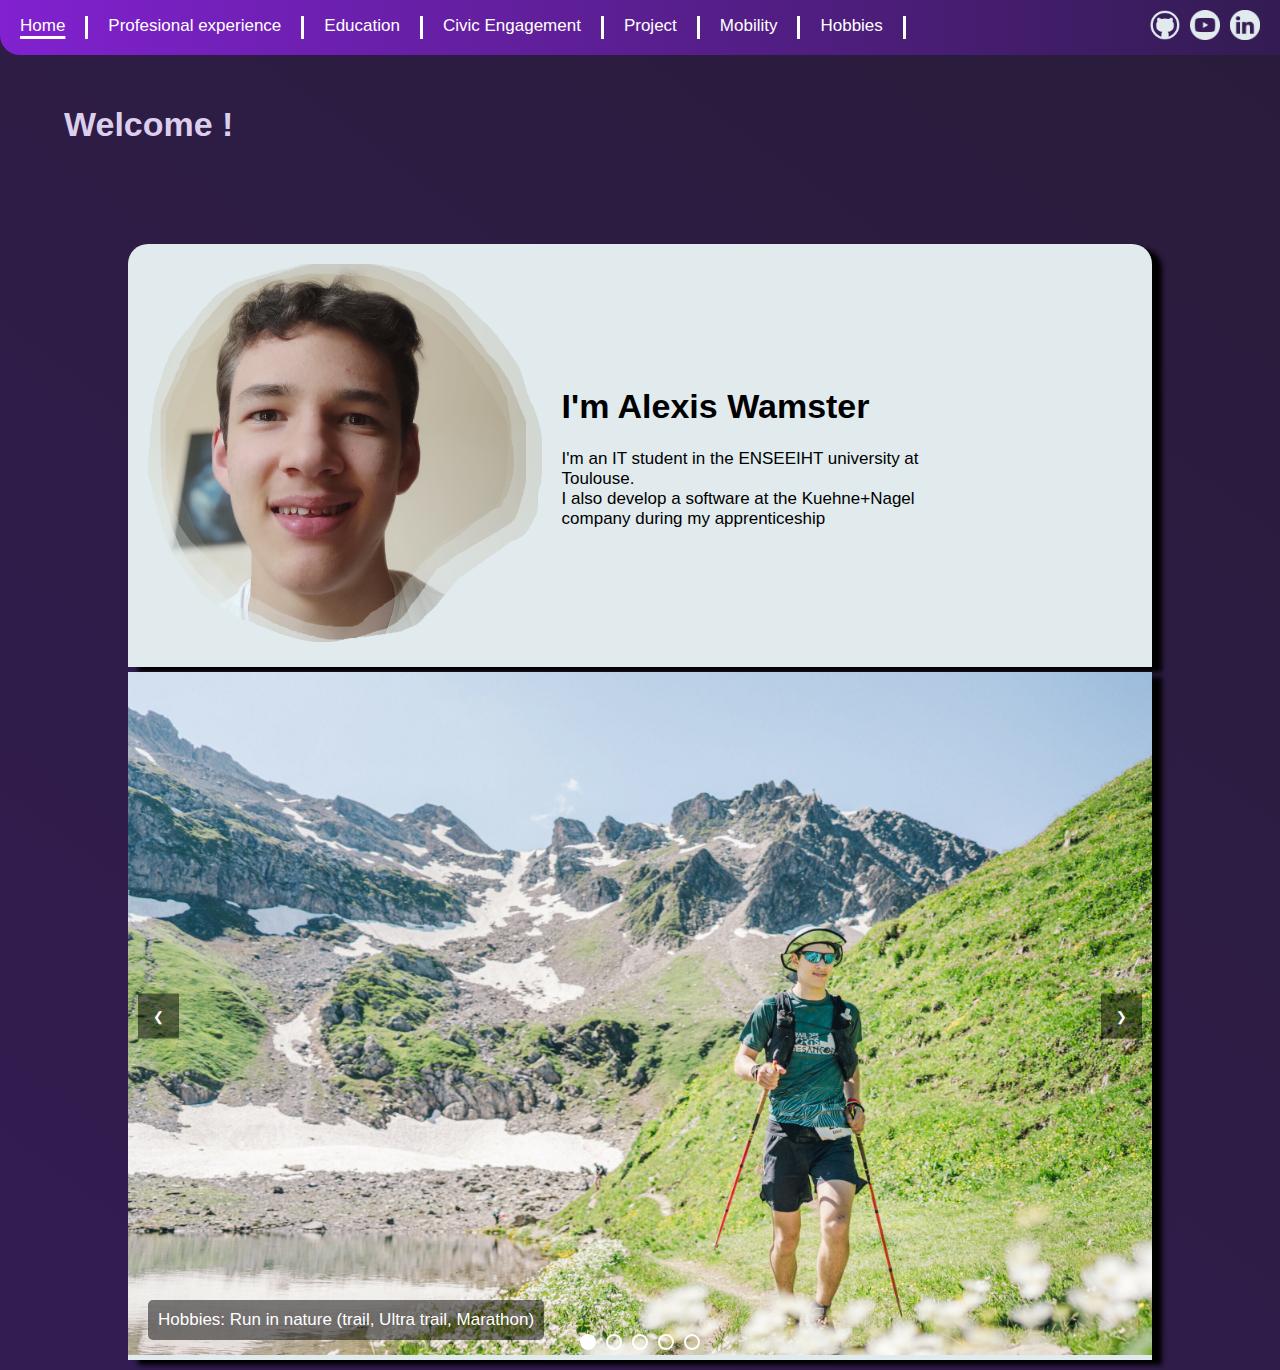
==== html/index.html @ f48a07e7 "lancement du projet" ====
<!DOCTYPE html>
<html>
    <head>
        <title>Alexis Wamster</title>
        <link rel="stylesheet" href="../css/style.css">
    </head>
    <body>
        <nav class="a-navBarre">
            <nav class="a-flex">
                <a class="a-navLien a-navLien-selection" href="index.html">Home</a>
                <a class="a-navLien" href="#">Profesional experience</a>
                <a class="a-navLien" href="#">Education</a>
                <a class="a-navLien" href="#">Civic Engagement</a>
                <a class="a-navLien" href="#">Project</a>
                <a class="a-navLien" href="mobility.html">Mobility</a>
                <a class="a-navLien" href="#">Hobbies</a>
            </nav>
            <nav class="a-marginRight a-flex">
                <div><a href="https://github.com/Alexis-Wamster" target="blank">
                  <img class="a-logo" src="../src/logo_github.png">
                </a></div>
                <div><a href="https://www.youtube.com/@mc-dala3398" target="blank">
                  <img class="a-logo" src="../src/logo_youtube.png">
                </a></div>
                <div><a href="https://www.linkedin.com/in/alexis-wamster-419ab528b/" target="blank">
                  <img class="a-logo" src="../src/logo_linkedin.png">
                </a></div>
            </nav>
        </nav>
        <h1 style="margin: 50px 0px 0px 5%;">Welcome !</h1>
        <div class="a-mainPage">
            <div class="a-card-up">
                <div class="a-flex">
                    <div class="image1">
                        <img style="width: 100%;"src="../src/photo_profil.png">
                    </div>
                    <div class="texte1">
                        <h1>I'm Alexis Wamster</h1>
                        <p>I'm an IT student in the ENSEEIHT university at Toulouse.<br>
                            I also develop a software at the Kuehne+Nagel company during my apprenticeship
                        </p>
                    </div>
                </div>
            </div>

            <!--carousel-->
            <div class="carousel-container">
                <div class="carousel-wrapper" id="carouselWrapper">
                  <div class="carousel-item">
                    <img src="../src/AlexisWamsterTrail.jpg" alt="Image 1">
                    <div class="text">Hobbies: Run in nature (trail, Ultra trail, Marathon)</div>
                  </div>
                  <div class="carousel-item">
                    <img src="../src/ambulanceMelun.jpg" alt="Image 2">
                    <div class="text">Civic Engagement: fireman in Melun</div>
                  </div>
                  <div class="carousel-item">
                    <img src="../src/N7.jpg" alt="Image 3">
                    <div class="text">Education: IT School Engineer at N7 Toulouse</div>
                  </div>
                  <div class="carousel-item">
                    <img src="../src/voyage.jpg" alt="Image 2">
                    <div class="text">Mobility: coming soon</div>
                  </div>
                  <div class="carousel-item">
                    <img src="../src/kuehnenagel.png" alt="Image 2">
                    <div class="text">Professional experience: internship and apprenticeship in Kuehne+Nagel Companie</div>
                  </div>
                </div>
                <button class="button button-left" onclick="previousSlide()">&#10094;</button>
                <button class="button button-right" onclick="nextSlide()">&#10095;</button>

                <div class="carousel-indicators" id="carouselIndicators">
                  <div class="indicator" onclick="goToSlide(0)"></div>
                </div>
              </div>
        </div>
    </body>
    <script src="../script/carousel.js"></script>
</html>
---- css/style.css ----
:root{
	--foncee1: #291c3a;
    --foncee2: #331c52;
    --violet: #8121d0;
    --violet_claire: #dccfed;
    --claire: #e1ebed;
    --blanc: #ffffff;
}

body{
	margin: 0px;
	min-height: 100vh;
}

a{
	color: var(--blanc);
	text-decoration: none;
}

body{
	background: linear-gradient(217deg, var(--foncee1), var(--foncee2));
	color: var(--violet_claire);
	font-family: 'Poppins', sans-serif;
	font-size: 17px;
}

.a-navBarre{
	background: linear-gradient(90deg, var(--violet), var(--foncee2));
	border-radius: 0px 0px 0px 20px;
	padding: 10px 0px;
	display: flex;
	justify-content: space-between;
	align-items: center;

}

.a-flex{
	display: flex;
	justify-content: flex-start;
	align-items: center;
}

.a-navLien{
	padding: 0px 20px;
	border-right: 3px solid white;
	height: 100%;
}

.a-navLien::after{
	content: "";
	display: block;
	height: 3px;
	background: #ffffff;
	transition: transform 0.2s ease-in-out;
	transform: scale(0);
}

.a-navLien:hover::after{
    transform: scale(1);
}

.a-navLien-selection {
    text-decoration: underline; /* Applique un soulignement */
    text-decoration-color: #ffffff; /* Définir la couleur du soulignement */
    text-decoration-thickness: 3px; /* Modifier l'épaisseur du soulignement */
    text-underline-offset: 5px;
}

.a-mainPage{
	margin: 100px 10% 10px 10%;
}

.a-card-up{
	border-radius: 20px 20px 0px 0px;
	background: var(--claire);
	padding: 20px;
	color: #000000;
	margin-bottom: 5px;
	box-shadow: 10px 5px 5px #000000;
}

.a-card{
	background: var(--claire);
	padding: 20px;
	color: #000000;
	margin-bottom: 5px;
	box-shadow: 10px 5px 5px #000000;
}

.a-logo{
	height: 30px;
	margin-left: 10px;
}

.a-marginRight{
	margin-right: 20px;
}

.image1{
	width: 40%;
	margin-right: 20px;
}

.texte1{
	width: 40%;
}

/* GPT */

.carousel-container {
	position: relative;
	overflow: hidden;
	background: var(--claire);
	color: #000000;
	margin-bottom: 5px;
	box-shadow: 10px 5px 5px #000000;
  }
  .carousel-wrapper {
	display: flex;
  }

.transition{
	transition: transform 0.5s ease;
}

  .carousel-item {
	min-width: 100%;
	position: relative;
  }
  .carousel-item img {
	width: 100%;
	height: auto;
  }
  .carousel-item .text {
	position: absolute;
	bottom: 20px;
	left: 20px;
	background-color: rgba(0, 0, 0, 0.5);
	color: white;
	padding: 10px;
	border-radius: 5px;
  }
  .button {
	position: absolute;
	top: 50%;
	transform: translateY(-50%);
	background-color: rgba(0, 0, 0, 0.5);
	color: white;
	border: none;
	padding: 15px;
	cursor: pointer;
  }
  .button-left {
	left: 10px;
  }
  .button-right {
	right: 10px;
  }
  .button:hover {
	background-color: rgba(0, 0, 0, 0.8);
  }

.carousel-indicators {
    position: absolute;
    bottom: 10px;
    left: 50%;
    transform: translateX(-50%);
    display: flex;
    gap: 10px; /* Espace entre les cercles */
}


.indicator {
    width: 12px;
    height: 12px;
    border-radius: 50%;
    border: 2px solid #ffffff;
    cursor: pointer;
    transition: background-color 0.3s ease;
}

.indicator.active {
    background-color: #ffffff;
}
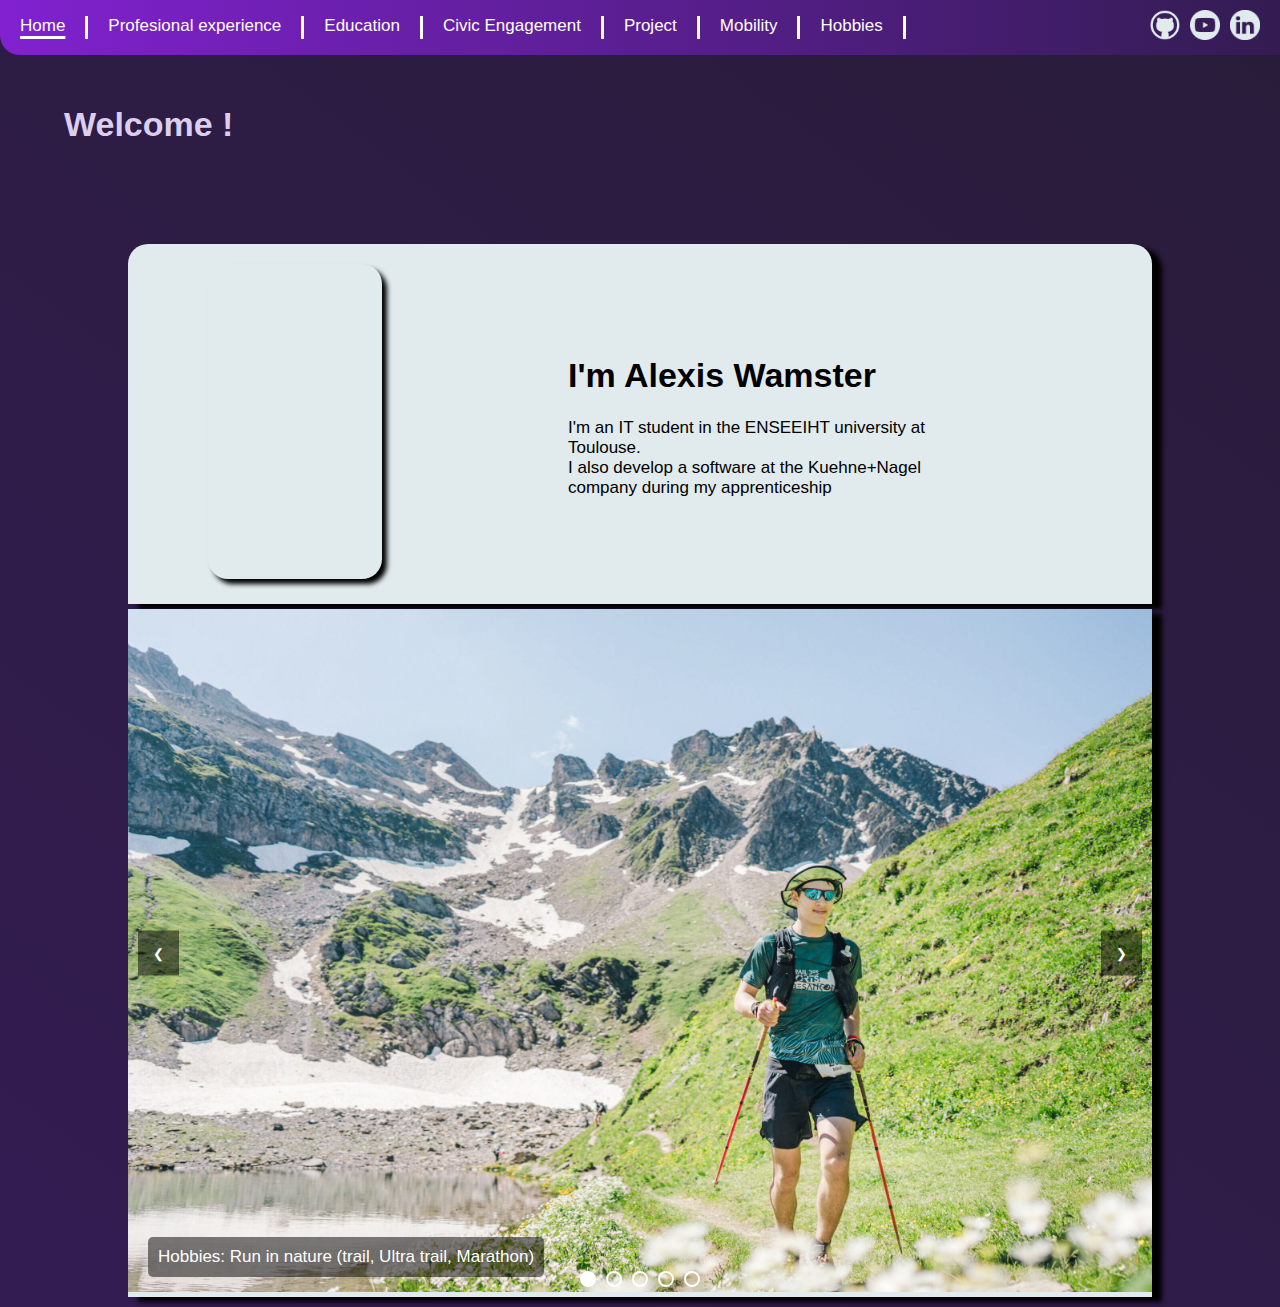
==== commit 6596d76f: "ajout de toutes les pages html" ====
--- a/html/index.html
+++ b/html/index.html
@@ -6,15 +6,15 @@
     </head>
     <body>
         <nav class="a-navBarre">
-            <nav class="a-flex">
-                <a class="a-navLien a-navLien-selection" href="index.html">Home</a>
-                <a class="a-navLien" href="#">Profesional experience</a>
-                <a class="a-navLien" href="#">Education</a>
-                <a class="a-navLien" href="#">Civic Engagement</a>
-                <a class="a-navLien" href="#">Project</a>
-                <a class="a-navLien" href="mobility.html">Mobility</a>
-                <a class="a-navLien" href="#">Hobbies</a>
-            </nav>
+          <nav class="a-flex">
+            <a class="a-navLien a-navLien-selection" href="index.html">Home</a>
+            <a class="a-navLien" href="experience.html">Profesional experience</a>
+            <a class="a-navLien" href="education.html">Education</a>
+            <a class="a-navLien" href="engagement.html">Civic Engagement</a>
+            <a class="a-navLien" href="project.html">Project</a>
+            <a class="a-navLien" href="mobility.html">Mobility</a>
+            <a class="a-navLien" href="hobbies.html">Hobbies</a>
+        </nav>
             <nav class="a-marginRight a-flex">
                 <div><a href="https://github.com/Alexis-Wamster" target="blank">
                   <img class="a-logo" src="../src/logo_github.png">
@@ -31,8 +31,27 @@
         <div class="a-mainPage">
             <div class="a-card-up">
                 <div class="a-flex">
+                    
                     <div class="image1">
-                        <img style="width: 100%;"src="../src/photo_profil.png">
+                        <!--<img style="width: 100%;"src="../src/photo_profil.png">-->
+                        <iframe
+                          width="560"
+                          height="315"
+                          src="https://www.youtube-nocookie.com/embed/zRv7nml_Xyc?si=LssVpiWyYN1bxVYU&amp;controls=0"
+                          title="YouTube video player"
+                          frameborder="0"
+                          allow="accelerometer; autoplay; clipboard-write; encrypted-media; gyroscope; picture-in-picture; web-share"
+                          referrerpolicy="strict-origin-when-cross-origin"
+                          allowfullscreen>
+                        </iframe>
+                        <style>
+                          
+                          .image1 iframe {
+                              width: 58%;
+                              border-radius: 20px;
+                              box-shadow: 5px 5px 5px black;
+                          }
+                        </style>
                     </div>
                     <div class="texte1">
                         <h1>I'm Alexis Wamster</h1>
--- a/css/style.css
+++ b/css/style.css
@@ -97,8 +97,8 @@
 }
 
 .image1{
-	width: 40%;
-	margin-right: 20px;
+	/*width: 40%;*/
+	margin: 0px 60px;
 }
 
 .texte1{
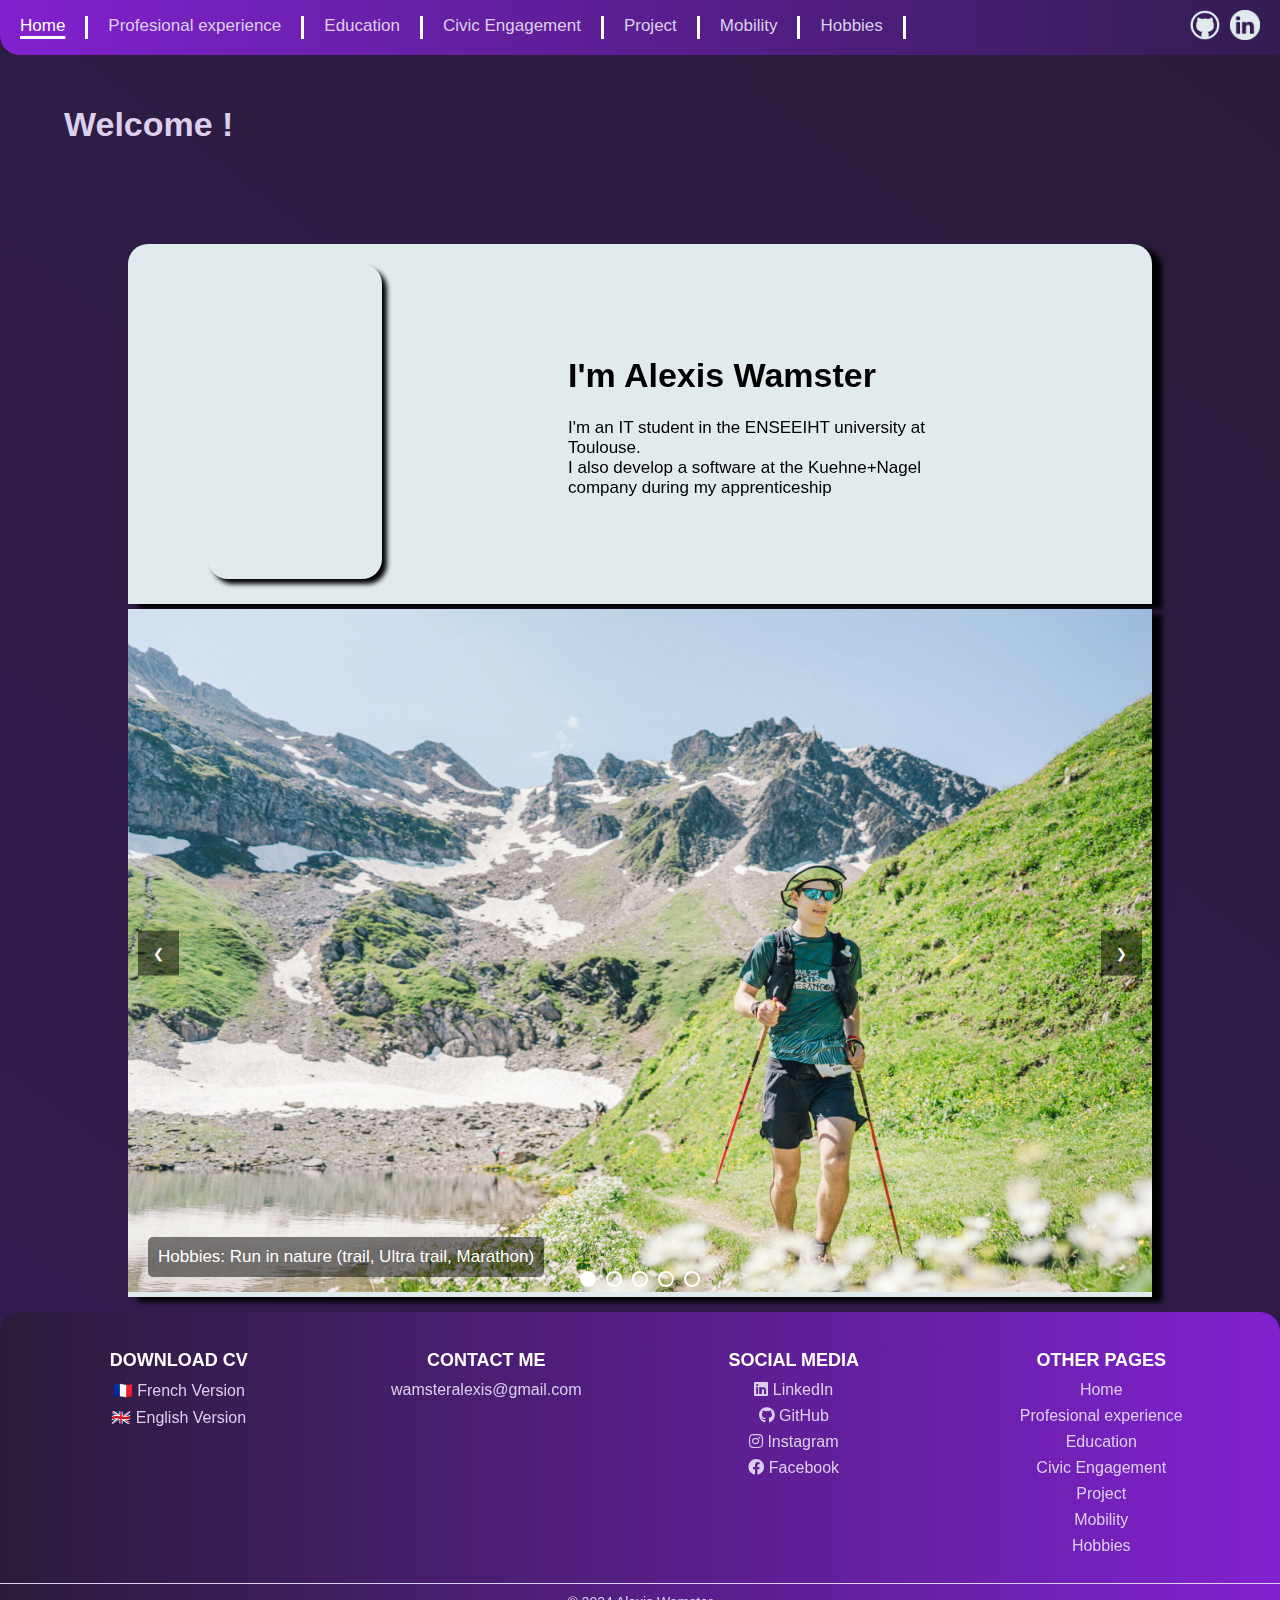
==== commit b8fee529: "ecriture du contenu de chaque pages" ====
--- a/html/index.html
+++ b/html/index.html
@@ -3,6 +3,8 @@
     <head>
         <title>Alexis Wamster</title>
         <link rel="stylesheet" href="../css/style.css">
+        <link rel="stylesheet" href="../css/footer.css">
+        <link rel="stylesheet" href="https://cdnjs.cloudflare.com/ajax/libs/font-awesome/5.15.4/css/all.min.css">
     </head>
     <body>
         <nav class="a-navBarre">
@@ -18,9 +20,6 @@
             <nav class="a-marginRight a-flex">
                 <div><a href="https://github.com/Alexis-Wamster" target="blank">
                   <img class="a-logo" src="../src/logo_github.png">
-                </a></div>
-                <div><a href="https://www.youtube.com/@mc-dala3398" target="blank">
-                  <img class="a-logo" src="../src/logo_youtube.png">
                 </a></div>
                 <div><a href="https://www.linkedin.com/in/alexis-wamster-419ab528b/" target="blank">
                   <img class="a-logo" src="../src/logo_linkedin.png">
@@ -94,6 +93,50 @@
                 </div>
               </div>
         </div>
+
+
+        <footer class="footer">
+          <div class="footer-container">
+              <div class="footer-section">
+                  <h3>Download CV</h3>
+                  <a href="../src/cv_french.pdf" download>🇫🇷 French Version</a>
+                  <a href="../src/cv_english.pdf" download>🇬🇧 English Version</a>
+              </div>
+              <div class="footer-section">
+                  <h3>Contact Me</h3>
+                  <a href="mailto:wamsteralexis@gmail.com">wamsteralexis@gmail.com</a>
+              </div>
+              <div class="footer-section">
+                <h3>Social Media</h3>
+                <a href="https://www.linkedin.com/in/alexis-wamster-419ab528b/" target="_blank">
+                    <i class="fab fa-linkedin"></i> LinkedIn
+                </a>
+                <a href="https://github.com/Alexis-Wamster" target="_blank">
+                    <i class="fab fa-github"></i> GitHub
+                </a>
+                <a href="https://www.instagram.com/alex_ster77/?next=%2F" target="_blank">
+                    <i class="fab fa-instagram"></i> Instagram
+                </a>
+                <a href="https://www.facebook.com/alexis.wamster.9?rdid=kDkNH3uNVVvvNntE&share_url=https%3A%2F%2Fwww.facebook.com%2Fshare%2F1LMot6WkMJ%2F#" target="_blank">
+                    <i class="fab fa-facebook"></i> Facebook
+                </a>
+              </div>
+              <div class="footer-section">
+                  <h3>Other Pages</h3>
+                  <a href="index.html">Home</a>
+                  <a href="experience.html">Profesional experience</a>
+                  <a href="education.html">Education</a>
+                  <a href="engagement.html">Civic Engagement</a>
+                  <a href="project.html">Project</a>
+                  <a href="mobility.html">Mobility</a>
+                  <a href="hobbies.html">Hobbies</a>
+              </div>
+          </div>
+          <div class="footer-bottom">
+              <p>&copy; 2024 Alexis Wamster</p>
+          </div>
+      </footer>
+
     </body>
     <script src="../script/carousel.js"></script>
 </html>--- a/css/style.css
+++ b/css/style.css
@@ -10,11 +10,17 @@
 body{
 	margin: 0px;
 	min-height: 100vh;
+	display: flex;
+    flex-direction: column;
+	flex: 1;
+}
+
+.a-navLien{
+	text-decoration: none;
 }
 
 a{
-	color: var(--blanc);
-	text-decoration: none;
+	color: inherit;
 }
 
 body{
@@ -64,6 +70,7 @@
     text-decoration-color: #ffffff; /* Définir la couleur du soulignement */
     text-decoration-thickness: 3px; /* Modifier l'épaisseur du soulignement */
     text-underline-offset: 5px;
+	color: #ffffff;
 }
 
 .a-mainPage{
--- a/css/footer.css
+++ b/css/footer.css
@@ -0,0 +1,52 @@
+.footer {
+    margin-top: auto;
+    background: linear-gradient(90deg, var(--foncee1), var(--violet));
+	border-radius: 20px 20px 0px 0px;
+    color: #fff;
+    padding: 20px 0;
+    text-align: center;
+}
+
+.footer-container {
+    display: flex;
+    flex-wrap: wrap;
+    justify-content: center;
+    gap: 30px;
+    max-width: 1200px;
+    margin: 0 auto;
+}
+
+.footer-section {
+    flex: 1 1 200px;
+    min-width: 200px;
+}
+
+.footer-section h3 {
+    font-size: 18px;
+    margin-bottom: 10px;
+    text-transform: uppercase;
+}
+
+.footer-section a {
+    display: block;
+    color: var(--violet_claire);
+    text-decoration: none;
+    margin-bottom: 8px;
+    font-size: 16px;
+}
+
+.footer-section a:hover {
+    text-decoration: underline;
+}
+
+.footer-bottom {
+    margin-top: 20px;
+    font-size: 14px;
+    border-top: 1px solid var(--violet_claire);
+    padding-top: 10px;
+}
+
+.footer-bottom p {
+    margin: 0;
+    color: var(--violet_claire);
+}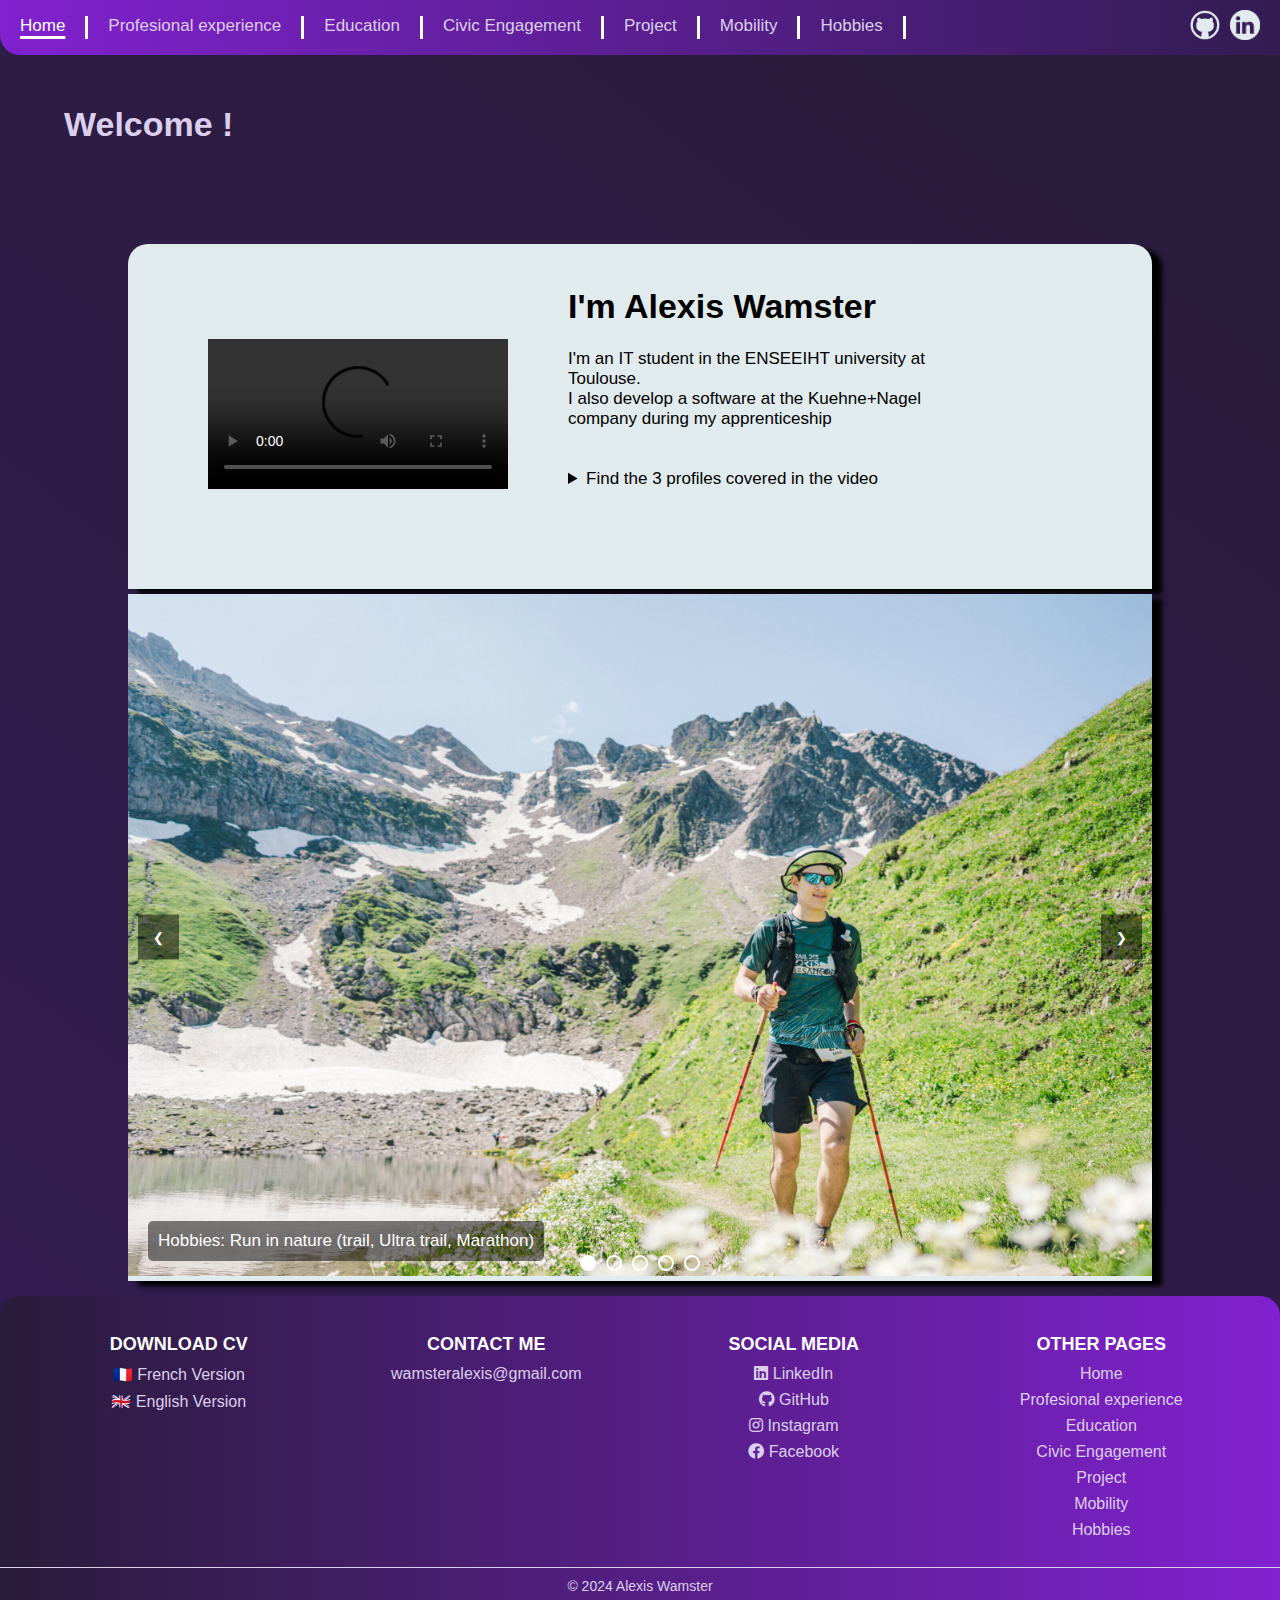
==== commit 89035b39: "ajout des 3 profiles cliquable" ====
--- a/html/index.html
+++ b/html/index.html
@@ -33,16 +33,7 @@
                     
                     <div class="image1">
                         <!--<img style="width: 100%;"src="../src/photo_profil.png">-->
-                        <iframe
-                          width="560"
-                          height="315"
-                          src="https://www.youtube-nocookie.com/embed/zRv7nml_Xyc?si=LssVpiWyYN1bxVYU&amp;controls=0"
-                          title="YouTube video player"
-                          frameborder="0"
-                          allow="accelerometer; autoplay; clipboard-write; encrypted-media; gyroscope; picture-in-picture; web-share"
-                          referrerpolicy="strict-origin-when-cross-origin"
-                          allowfullscreen>
-                        </iframe>
+                        <video src="../src/elevator_pitch.mp4" controls width="300"></video>
                         <style>
                           
                           .image1 iframe {
@@ -57,6 +48,16 @@
                         <p>I'm an IT student in the ENSEEIHT university at Toulouse.<br>
                             I also develop a software at the Kuehne+Nagel company during my apprenticeship
                         </p>
+                        <details style="min-height: 100px; margin-top: 40px;">
+                          <summary>
+                            Find the 3 profiles covered in the video 
+                          </summary>
+                          <ul>
+                            <li><a href="https://www.linkedin.com/in/rapha%C3%ABl-khelif-a93727112/?originalSubdomain=fr">Raphael KHELIF</a></li>
+                            <li><a href="https://www.linkedin.com/in/remy-ouamri-b76270121/?originalSubdomain=fr">Remy OUAMRI</a></li>
+                            <li><a href="https://www.linkedin.com/in/anna-maria-hupa/">Anna Maria HUPA</a></li>
+                          </ul>
+                      </details>
                     </div>
                 </div>
             </div>
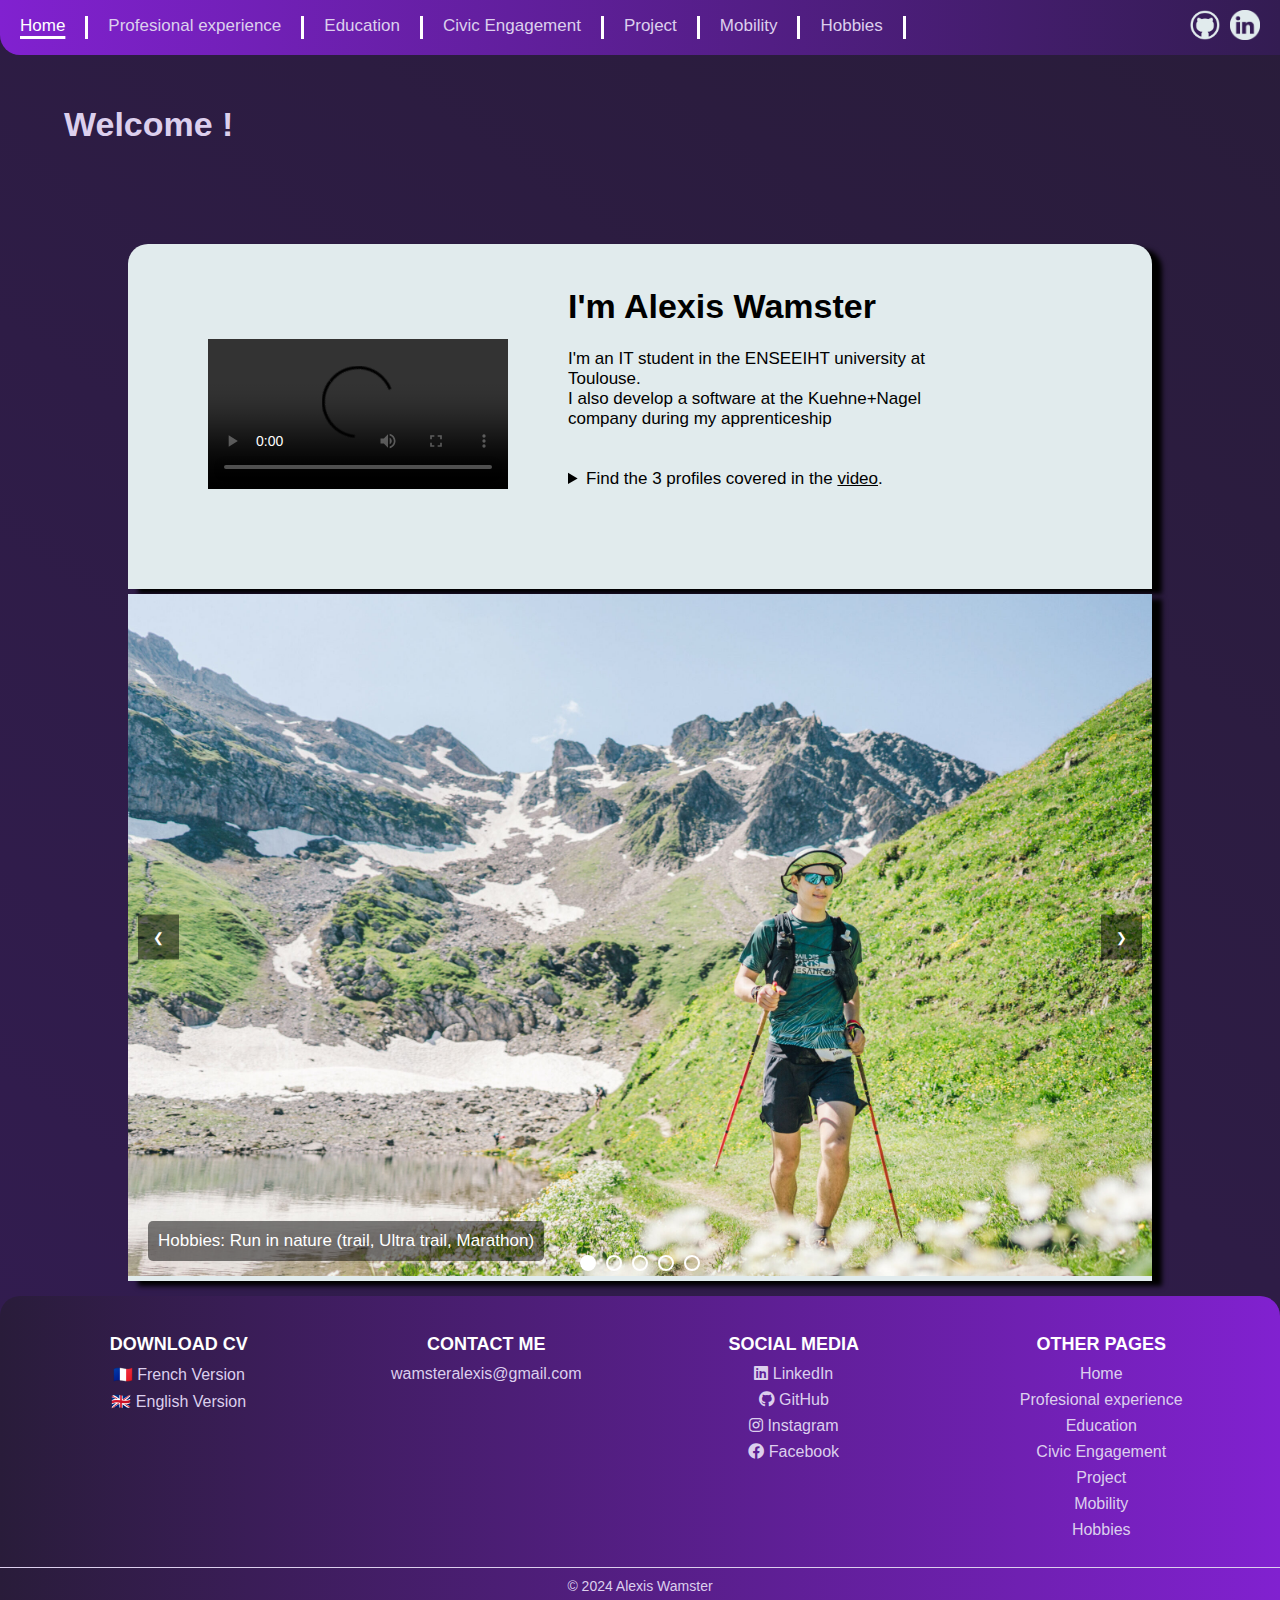
==== commit 583e7aab: "ajout lien video youtube" ====
--- a/html/index.html
+++ b/html/index.html
@@ -50,7 +50,7 @@
                         </p>
                         <details style="min-height: 100px; margin-top: 40px;">
                           <summary>
-                            Find the 3 profiles covered in the video 
+                            Find the 3 profiles covered in the <a href="https://youtu.be/zRv7nml_Xyc">video</a>.
                           </summary>
                           <ul>
                             <li><a href="https://www.linkedin.com/in/rapha%C3%ABl-khelif-a93727112/?originalSubdomain=fr">Raphael KHELIF</a></li>
